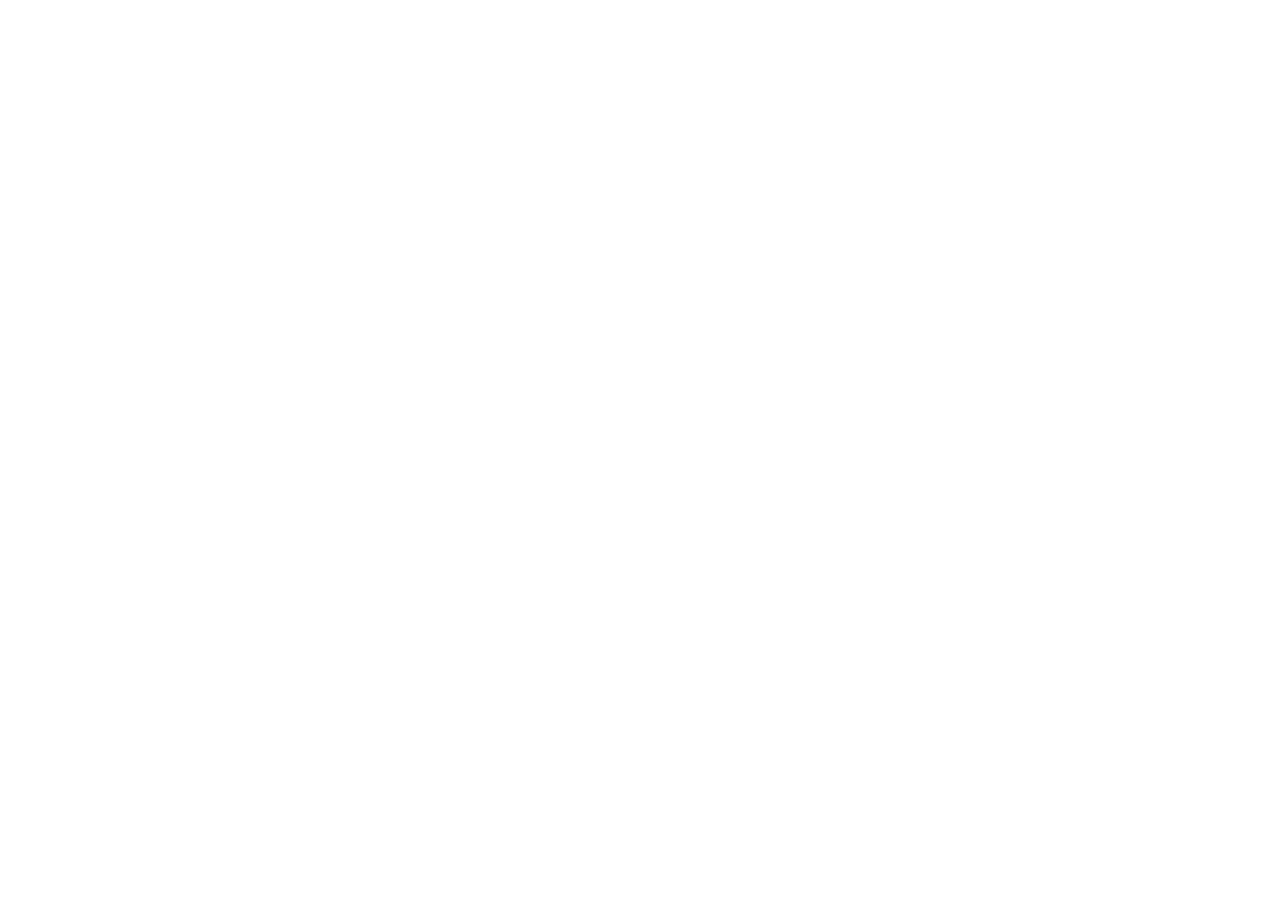
==== habit_listing.html @ 1bbe71d4 "minor calender styling and textbox created" ====
<!DOCTYPE html>
<html lang="en">
<head>
    <meta charset="UTF-8">
    <meta name="viewport" content="width=device-width, initial-scale=1.0">
    <title>Document</title>
</head>
<body>
    
</body>
</html>
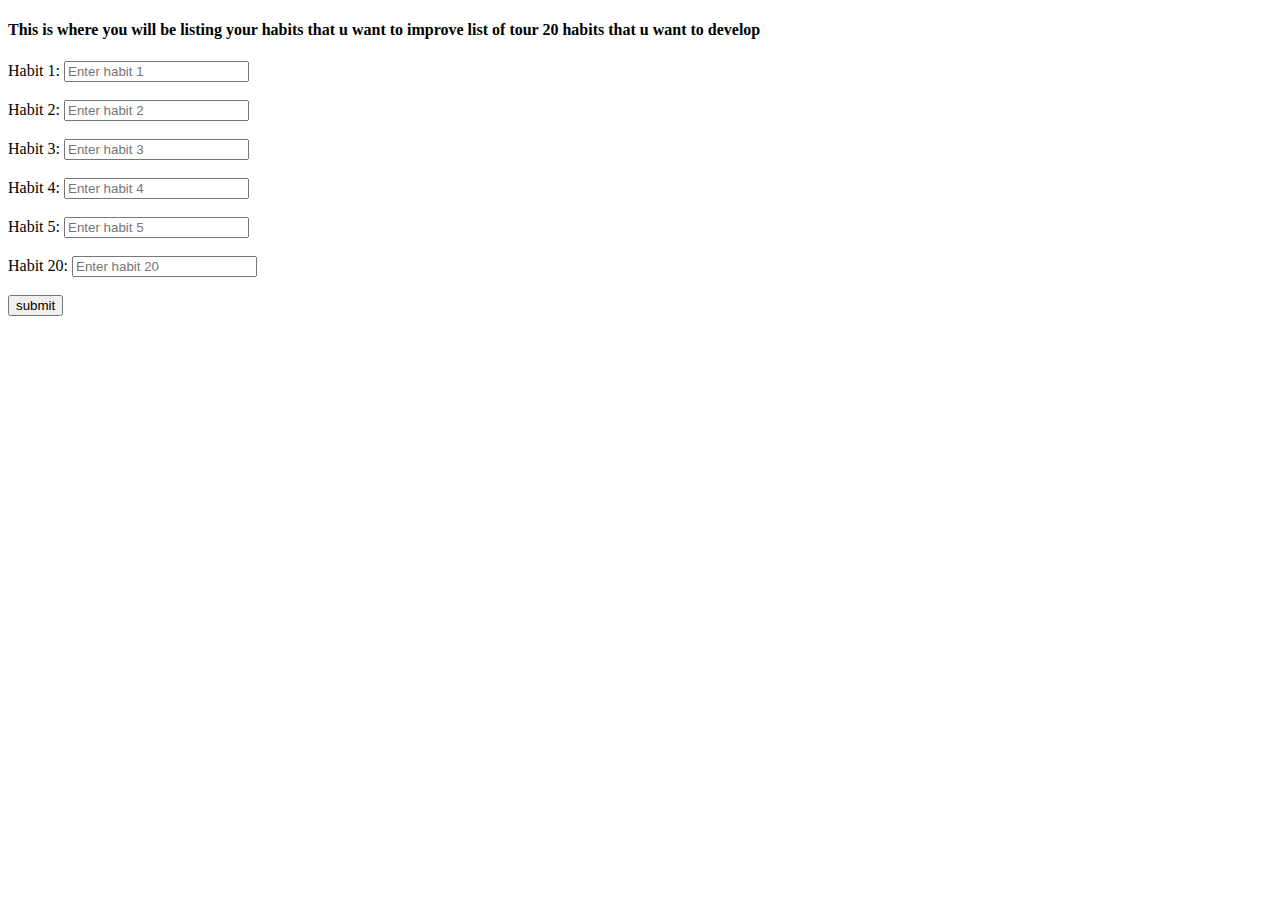
==== commit 3e328788: "array storage" ====
--- a/habit_listing.html
+++ b/habit_listing.html
@@ -4,8 +4,39 @@
     <meta charset="UTF-8">
     <meta name="viewport" content="width=device-width, initial-scale=1.0">
     <title>Document</title>
+    <link rel="stylesheet" href="styles.css">
+    <script src="script.js"></script>
+
 </head>
 <body>
+    <h4>This is where you will be listing your habits that u want to improve list of tour 20 habits that u want to develop</h4>
+    <form id="habit-form">
+        <label for="habit1">Habit 1:</label>
+        <input type="text" id="habit1" name="habit1" placeholder="Enter habit 1"><br><br>
+    
+        <label for="habit2">Habit 2:</label>
+        <input type="text" id="habit2" name="habit2" placeholder="Enter habit 2"><br><br>
+
+        <label for="habit3">Habit 3:</label>
+        <input type="text" id="habit3" name="habit3" placeholder="Enter habit 3"><br><br>
+
+        <label for="habit4">Habit 4:</label>
+        <input type="text" id="habit4" name="habit4" placeholder="Enter habit 4"><br><br>
+
+        <label for="habit3">Habit 5:</label>
+        <input type="text" id="habit5" name="habit5" placeholder="Enter habit 5"><br><br>
+    
+    
+    
+        <!-- Repeat for more habits, up to 20 -->
+        
+        <label for="habit20">Habit 20:</label>
+        <input type="text" id="habit20" name="habit20" placeholder="Enter habit 20"><br><br>
+    
+        <button type="submit"">submit</button> 
+
+    </form>
+ 
     
 </body>
 </html>--- a/styles.css
+++ b/styles.css
@@ -0,0 +1,30 @@
+#calendar {
+    max-width: 550px; /* Set the maximum width */
+    margin: auto;
+    padding: 20px;
+}
+
+:root {
+  
+    --fc-border-color: none;
+    --fc-day-today: red;
+  }
+
+  .fc-day-today {
+    background: rgb(222, 230, 187) !important;
+    border: none !important;
+  
+}
+
+.container{
+  width: auto;
+  height: 100px;
+  background-color: rgb(222, 230, 187);
+  margin: 20px;
+  border-radius: 50px;
+  display: flex;
+  justify-content: center;
+  align-items: center ;
+
+}
+
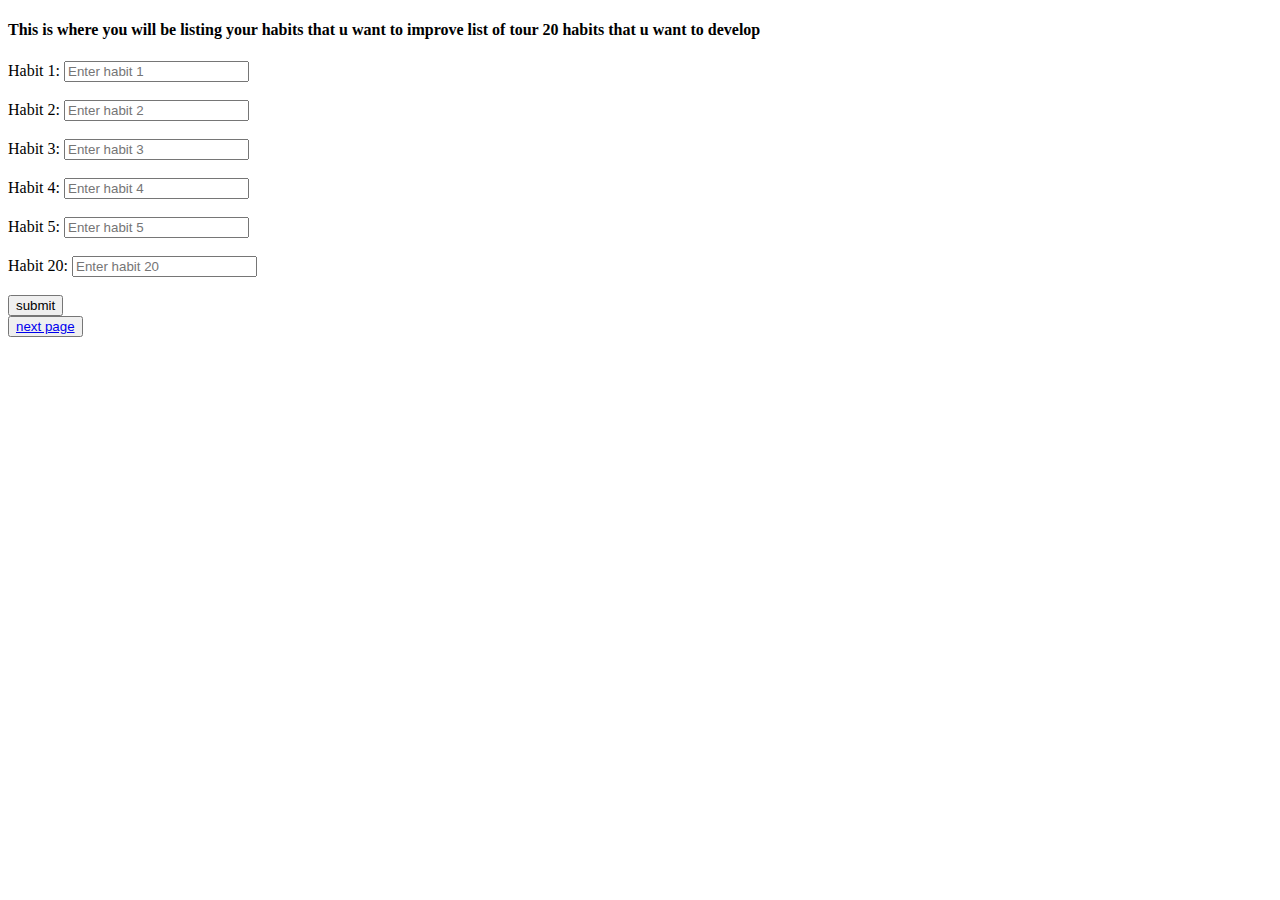
==== commit 6123bb56: "loacally stored data in the browser" ====
--- a/habit_listing.html
+++ b/habit_listing.html
@@ -33,10 +33,10 @@
         <label for="habit20">Habit 20:</label>
         <input type="text" id="habit20" name="habit20" placeholder="Enter habit 20"><br><br>
     
-        <button type="submit"">submit</button> 
+        <button type="submit">submit</button> 
 
     </form>
- 
+    <button type="button"><a href="index.html">next page</a></button> 
     
 </body>
 </html>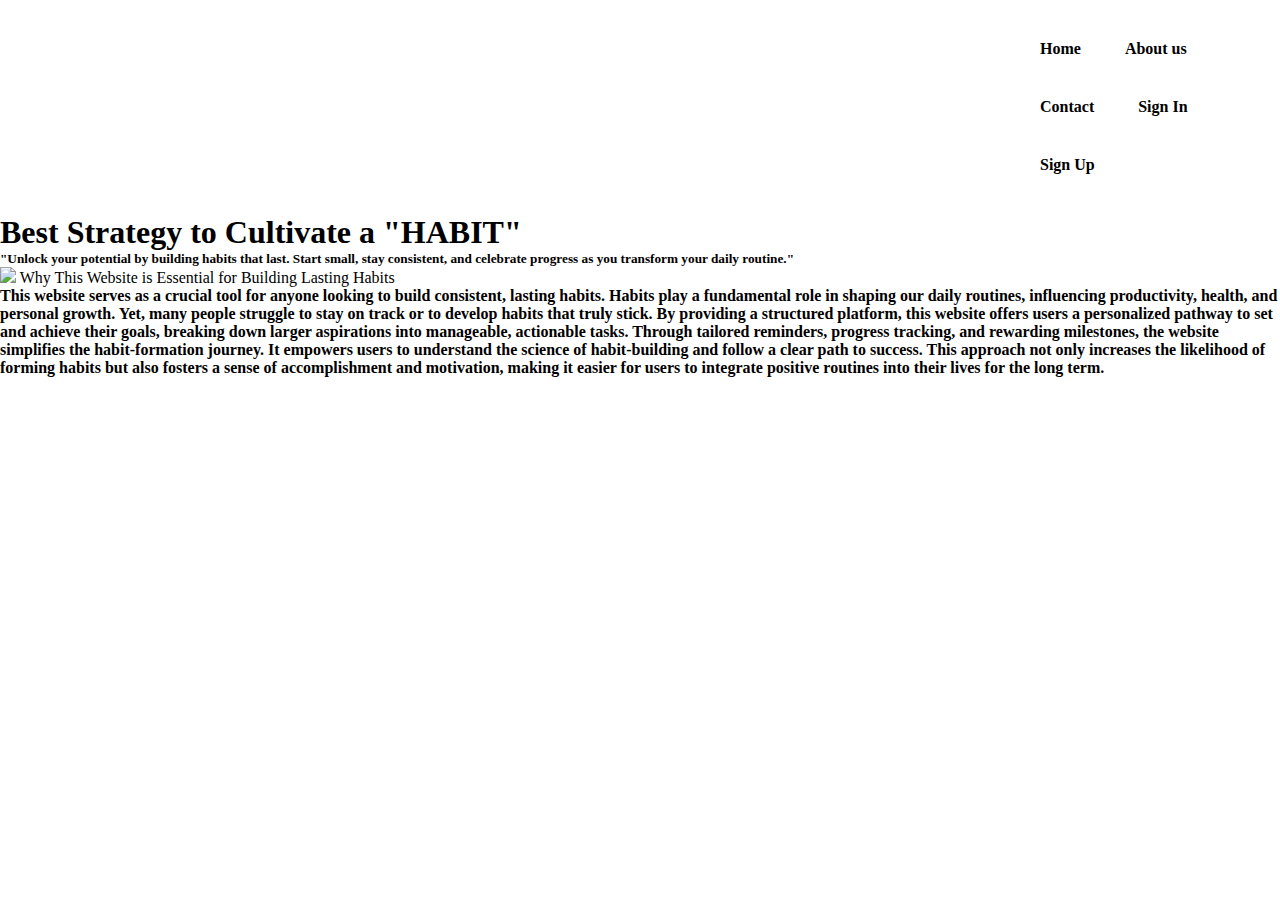
==== commit f767de83: "simple navbar" ====
--- a/habit_listing.html
+++ b/habit_listing.html
@@ -3,13 +3,55 @@
 <head>
     <meta charset="UTF-8">
     <meta name="viewport" content="width=device-width, initial-scale=1.0">
-    <title>Document</title>
-    <link rel="stylesheet" href="styles.css">
+    <title>List Your Habits!!!</title>
+    <link rel="stylesheet" href="styles_mainpage.css">
     <script src="script.js"></script>
 
 </head>
 <body>
-    <h4>This is where you will be listing your habits that u want to improve list of tour 20 habits that u want to develop</h4>
+    <header>
+        <nav class="navbar">
+                <ul>
+                    <li><a href="">Home</a></li>
+                    <li><a href="">About us</a></li>
+                    <li><a href="">Contact</a></li>
+                    <li><a href="">Sign In</a></li>
+                    <li><a href="">Sign Up</a></li>
+                </ul>
+        </nav>    
+    </header>
+
+    <section>
+
+    <h1>Best Strategy to Cultivate a "HABIT"</h1>
+    <h5>"Unlock your potential by building habits that last. Start small, stay consistent, and celebrate progress as you transform your daily routine."</h5>
+    <img src="./teacher-smart-instructor-grey-suit-classroom-with-computer-whiteboard-explaining-task.jpg" width="500px">
+    <h>Why This Website is Essential for Building Lasting Habits </h2>
+    <h4>
+        This website serves as a crucial tool for anyone looking to build consistent, lasting habits. 
+        Habits play a fundamental role in shaping our daily routines, influencing productivity, health, and personal growth. 
+        Yet, many people struggle to stay on track or to develop habits that truly stick. By providing a structured platform, 
+        this website offers users a personalized pathway to set and achieve their goals, breaking down larger aspirations into manageable, 
+        actionable tasks.
+        
+        Through tailored reminders, progress tracking, and rewarding milestones, the website simplifies the habit-formation journey. 
+        It empowers users to understand the science of habit-building and follow a clear path to success. 
+        This approach not only increases the likelihood of forming habits but also fosters a sense of accomplishment and motivation,
+        making it easier for users to integrate positive routines into their lives for the long term.
+        
+        </h4>
+
+    </section>
+
+    
+
+
+
+
+
+
+
+    <!-- <h4>This is where you will be listing your habits that u want to improve list of tour 20 habits that u want to develop</h4>
     <form id="habit-form">
         <label for="habit1">Habit 1:</label>
         <input type="text" id="habit1" name="habit1" placeholder="Enter habit 1"><br><br>
@@ -28,15 +70,15 @@
     
     
     
-        <!-- Repeat for more habits, up to 20 -->
+        Repeat for more habits, up to 20 -->
         
-        <label for="habit20">Habit 20:</label>
+        <!-- <label for="habit20">Habit 20:</label>
         <input type="text" id="habit20" name="habit20" placeholder="Enter habit 20"><br><br>
     
         <button type="submit">submit</button> 
 
     </form>
-    <button type="button"><a href="index.html">next page</a></button> 
+    <button type="button"><a href="index.html">next page</a></button>  -->
     
 </body>
 </html>--- a/styles_mainpage.css
+++ b/styles_mainpage.css
@@ -0,0 +1,34 @@
+*{
+    margin: 0;
+    padding: 0;
+}
+
+.navbar ul{
+    list-style-type: none;
+    margin: 0;
+    padding: 0%;
+    text-decoration: none;
+    
+}
+
+.navbar ul a {
+    text-decoration: none;
+    color: rgb(0, 0, 0);
+    display: inline-block;
+    font-weight: bold;
+}
+
+.navbar ul li{
+    display: inline-block;
+    padding: 20px;
+
+}
+
+.navbar{
+    padding:20px;
+    background-color: rgb(255, 255, 255);
+}
+
+.navbar ul{
+    margin-left: 1000px;
+}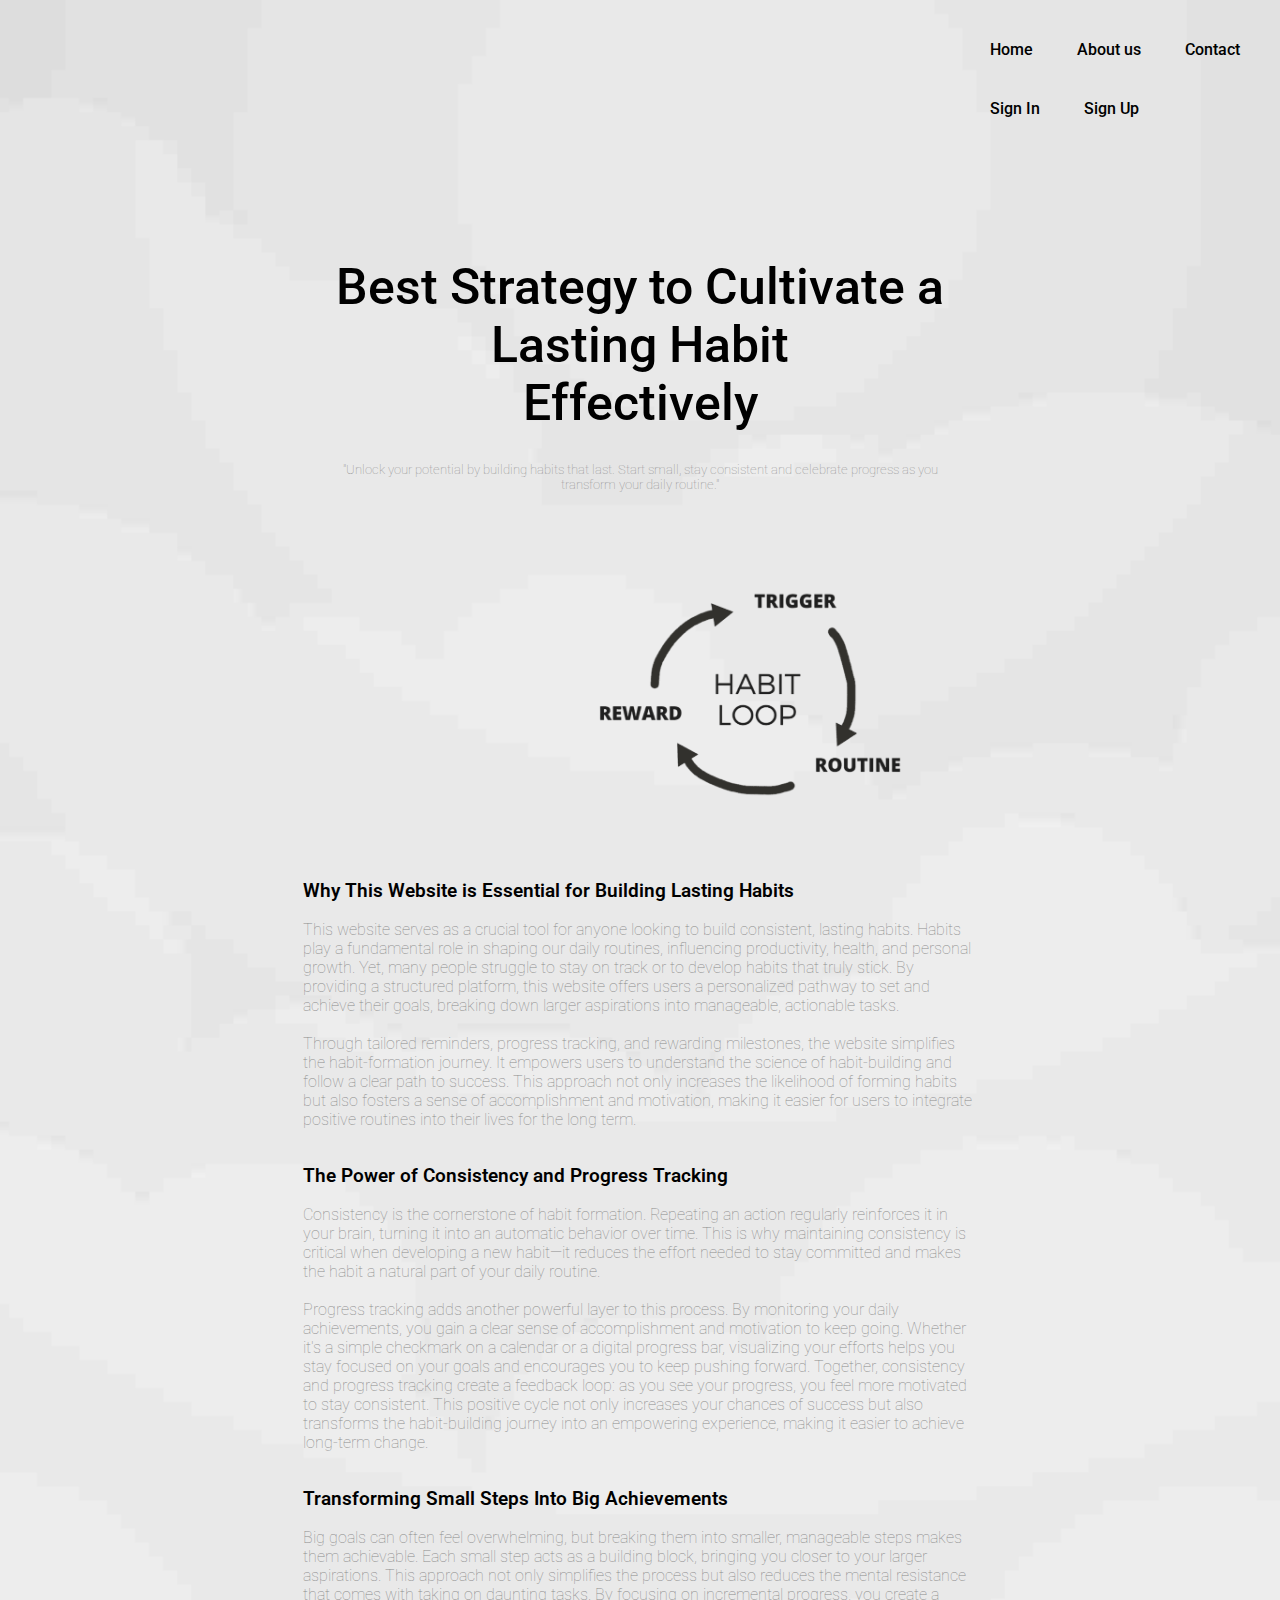
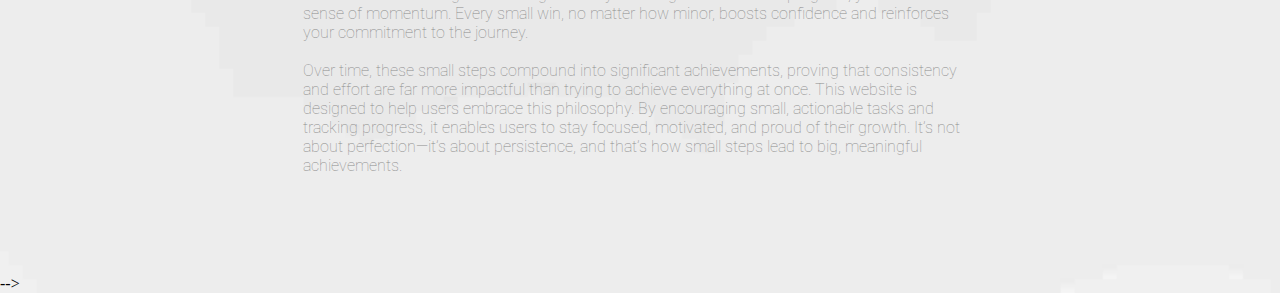
==== commit b277090e: "main page" ====
--- a/habit_listing.html
+++ b/habit_listing.html
@@ -6,6 +6,10 @@
     <title>List Your Habits!!!</title>
     <link rel="stylesheet" href="styles_mainpage.css">
     <script src="script.js"></script>
+    <link rel="preconnect" href="https://fonts.googleapis.com">
+    <link rel="preconnect" href="https://fonts.gstatic.com" crossorigin>
+    <link href="https://fonts.googleapis.com/css2?family=Roboto:ital,wght@0,100;0,300;0,400;0,500;0,700;0,900;1,100;1,300;1,400;1,500;1,700;1,
+    900&display=swap" rel="stylesheet">
 
 </head>
 <body>
@@ -21,25 +25,84 @@
         </nav>    
     </header>
 
-    <section>
+    <section>   
 
-    <h1>Best Strategy to Cultivate a "HABIT"</h1>
-    <h5>"Unlock your potential by building habits that last. Start small, stay consistent, and celebrate progress as you transform your daily routine."</h5>
-    <img src="./teacher-smart-instructor-grey-suit-classroom-with-computer-whiteboard-explaining-task.jpg" width="500px">
-    <h>Why This Website is Essential for Building Lasting Habits </h2>
-    <h4>
-        This website serves as a crucial tool for anyone looking to build consistent, lasting habits. 
-        Habits play a fundamental role in shaping our daily routines, influencing productivity, health, and personal growth. 
-        Yet, many people struggle to stay on track or to develop habits that truly stick. By providing a structured platform, 
-        this website offers users a personalized pathway to set and achieve their goals, breaking down larger aspirations into manageable, 
-        actionable tasks.
-        
-        Through tailored reminders, progress tracking, and rewarding milestones, the website simplifies the habit-formation journey. 
-        It empowers users to understand the science of habit-building and follow a clear path to success. 
-        This approach not only increases the likelihood of forming habits but also fosters a sense of accomplishment and motivation,
-        making it easier for users to integrate positive routines into their lives for the long term.
-        
-        </h4>
+        <div class="wholeArticle">
+
+            <h1>Best Strategy to Cultivate a Lasting Habit <br>Effectively</h1>
+            <h5>"Unlock your potential by building habits that last. Start small, stay consistent and celebrate progress as you <br> transform your daily routine."</h5>
+            <br>
+            <br>
+            <img src="./8dcbd7e88e87224f93546e07af85a136-Photoroom.png" width="500px">
+    
+            <br>
+            <br>
+            <h3>Why This Website is Essential for Building Lasting Habits </h3>
+            <br>    
+            <h4>
+              
+                    This website serves as a crucial tool for anyone looking to build consistent, lasting habits. 
+                    Habits play a fundamental role in shaping our daily routines, influencing productivity, health, and personal growth. 
+                    Yet, many people struggle to stay on track or to develop habits that truly stick. By providing a structured platform, 
+                    this website offers users a personalized pathway to set and achieve their goals, breaking down larger aspirations into manageable, 
+                    actionable tasks.
+                    <br><br>    
+                    Through tailored reminders, progress tracking, and rewarding milestones, the website simplifies the habit-formation journey. 
+                    It empowers users to understand the science of habit-building and follow a clear path to success. 
+                    This approach not only increases the likelihood of forming habits but also fosters a sense of accomplishment and motivation,
+                    making it easier for users to integrate positive routines into their lives for the long term.
+               
+            </h4>
+
+            
+            <br>
+            <br>
+            <h3>The Power of Consistency and Progress Tracking </h3>
+            <br>    
+            <h4>
+                <p>
+                    Consistency is the cornerstone of habit formation. Repeating an action regularly reinforces it in your brain, 
+                    turning it into an automatic behavior over time. 
+                    This is why maintaining consistency is critical when developing a new habit—it reduces the effort needed to stay committed 
+                    and makes the habit a natural part of your daily routine.
+                    <br><br>
+
+
+                    Progress tracking adds another powerful layer to this process. 
+                    By monitoring your daily achievements, you gain a clear sense of accomplishment and motivation to keep going.
+                    Whether it's a simple checkmark on a calendar or a digital progress bar, 
+                    visualizing your efforts helps you stay focused on your goals and encourages you to keep pushing forward.
+                    
+                    Together, consistency and progress tracking create a feedback loop: as you see your progress, you feel more motivated to stay consistent. 
+                    This positive cycle not only increases your chances of success but also transforms the habit-building journey into an 
+                    empowering experience, making it easier to achieve long-term change.
+                </p>
+            </h4>
+
+            <br>
+            <br>
+            <h3>Transforming Small Steps Into Big Achievements</h3>
+            <br>    
+            <h4>
+                <p>
+                    Big goals can often feel overwhelming, but breaking them into smaller, manageable steps makes them achievable. 
+                    Each small step acts as a building block, bringing you closer to your larger aspirations. 
+                    This approach not only simplifies the process but also reduces the mental resistance that comes with taking on daunting tasks.
+
+
+                    By focusing on incremental progress, you create a sense of momentum. 
+                    Every small win, no matter how minor, boosts confidence and reinforces your commitment to the journey.
+                    <br><br> 
+                    Over time, these small steps compound into significant achievements, proving that consistency and effort are far more 
+                    impactful than trying to achieve everything at once.
+                    This website is designed to help users embrace this philosophy. By encouraging small, actionable tasks and tracking progress,
+                    it enables users to stay focused, motivated, and proud of their growth. It’s not about perfection—it’s about persistence,
+                    and that’s how small steps lead to big, meaningful achievements.
+                </p>
+            </h4>
+
+
+        </div>
 
     </section>
 
@@ -51,7 +114,7 @@
 
 
 
-    <!-- <h4>This is where you will be listing your habits that u want to improve list of tour 20 habits that u want to develop</h4>
+    <!-- <!-- <h4>This is where you will be listing your habits that u want to improve list of tour 20 habits that u want to develop</h4>
     <form id="habit-form">
         <label for="habit1">Habit 1:</label>
         <input type="text" id="habit1" name="habit1" placeholder="Enter habit 1"><br><br>
@@ -70,15 +133,15 @@
     
     
     
-        Repeat for more habits, up to 20 -->
+        Repeat for more habits, up to 20 
         
-        <!-- <label for="habit20">Habit 20:</label>
+        <label for="habit20">Habit 20:</label>
         <input type="text" id="habit20" name="habit20" placeholder="Enter habit 20"><br><br>
     
         <button type="submit">submit</button> 
 
     </form>
     <button type="button"><a href="index.html">next page</a></button>  -->
-    
+     -->
 </body>
 </html>--- a/styles_mainpage.css
+++ b/styles_mainpage.css
@@ -1,7 +1,19 @@
 *{
     margin: 0;
     padding: 0;
+   
 }
+
+body {
+    background-image: url(R.jfif);
+    background-size: cover; /* Ensures the image covers the entire background */
+    background-position: center; /* Centers the image */
+    background-repeat: no-repeat; /* Prevents the image from repeating */
+    margin: 0; /* Removes any default margin that might create spacing issues */
+    padding: 0; /* Removes default padding */
+}
+
+/* NAV-SECTION */
 
 .navbar ul{
     list-style-type: none;
@@ -15,7 +27,9 @@
     text-decoration: none;
     color: rgb(0, 0, 0);
     display: inline-block;
-    font-weight: bold;
+    font-family: "Roboto", sans-serif;
+    font-weight: 500;
+    font-style: normal;
 }
 
 .navbar ul li{
@@ -27,8 +41,62 @@
 .navbar{
     padding:20px;
     background-color: rgb(255, 255, 255);
+    background: transparent;
 }
 
 .navbar ul{
-    margin-left: 1000px;
+    margin-left: 950px;
+}
+
+
+/* MAIN BODY */
+
+.wholeArticle{
+    background-color: rgb(255, 0, 0);
+    padding: 100px 302.5px 100px 302.5px;
+    background-clip: content-box;
+    background: transparent;
+}
+
+.wholeArticle h1{
+    margin-bottom: 30px;
+    font-size: 50px;
+    text-align: center;
+    font-family: "Roboto", sans-serif;
+    font-weight: 500;
+    font-style: normal;
+}
+
+.wholeArticle h5{
+    text-align: center;
+    color: rgb(140, 140, 140);
+    font-family: "Roboto", sans-serif;
+    font-weight: 50;
+    font-style: normal;
+}
+
+img{
+    width: 500px;
+    
+}
+
+.wholeArticle h4 {
+    color: rgb(140, 140, 140);
+    font-family: "Roboto", sans-serif;
+    font-weight: 100;
+    font-style: normal;
+}
+
+.wholeArticle h3 {
+    color: rgb(0, 0, 0);
+    font-family: "Roboto", sans-serif;
+    font-weight: 600;
+    font-style: normal;
+}
+
+
+
+img{
+    margin-left: 150px;
+    width: 600px;
 }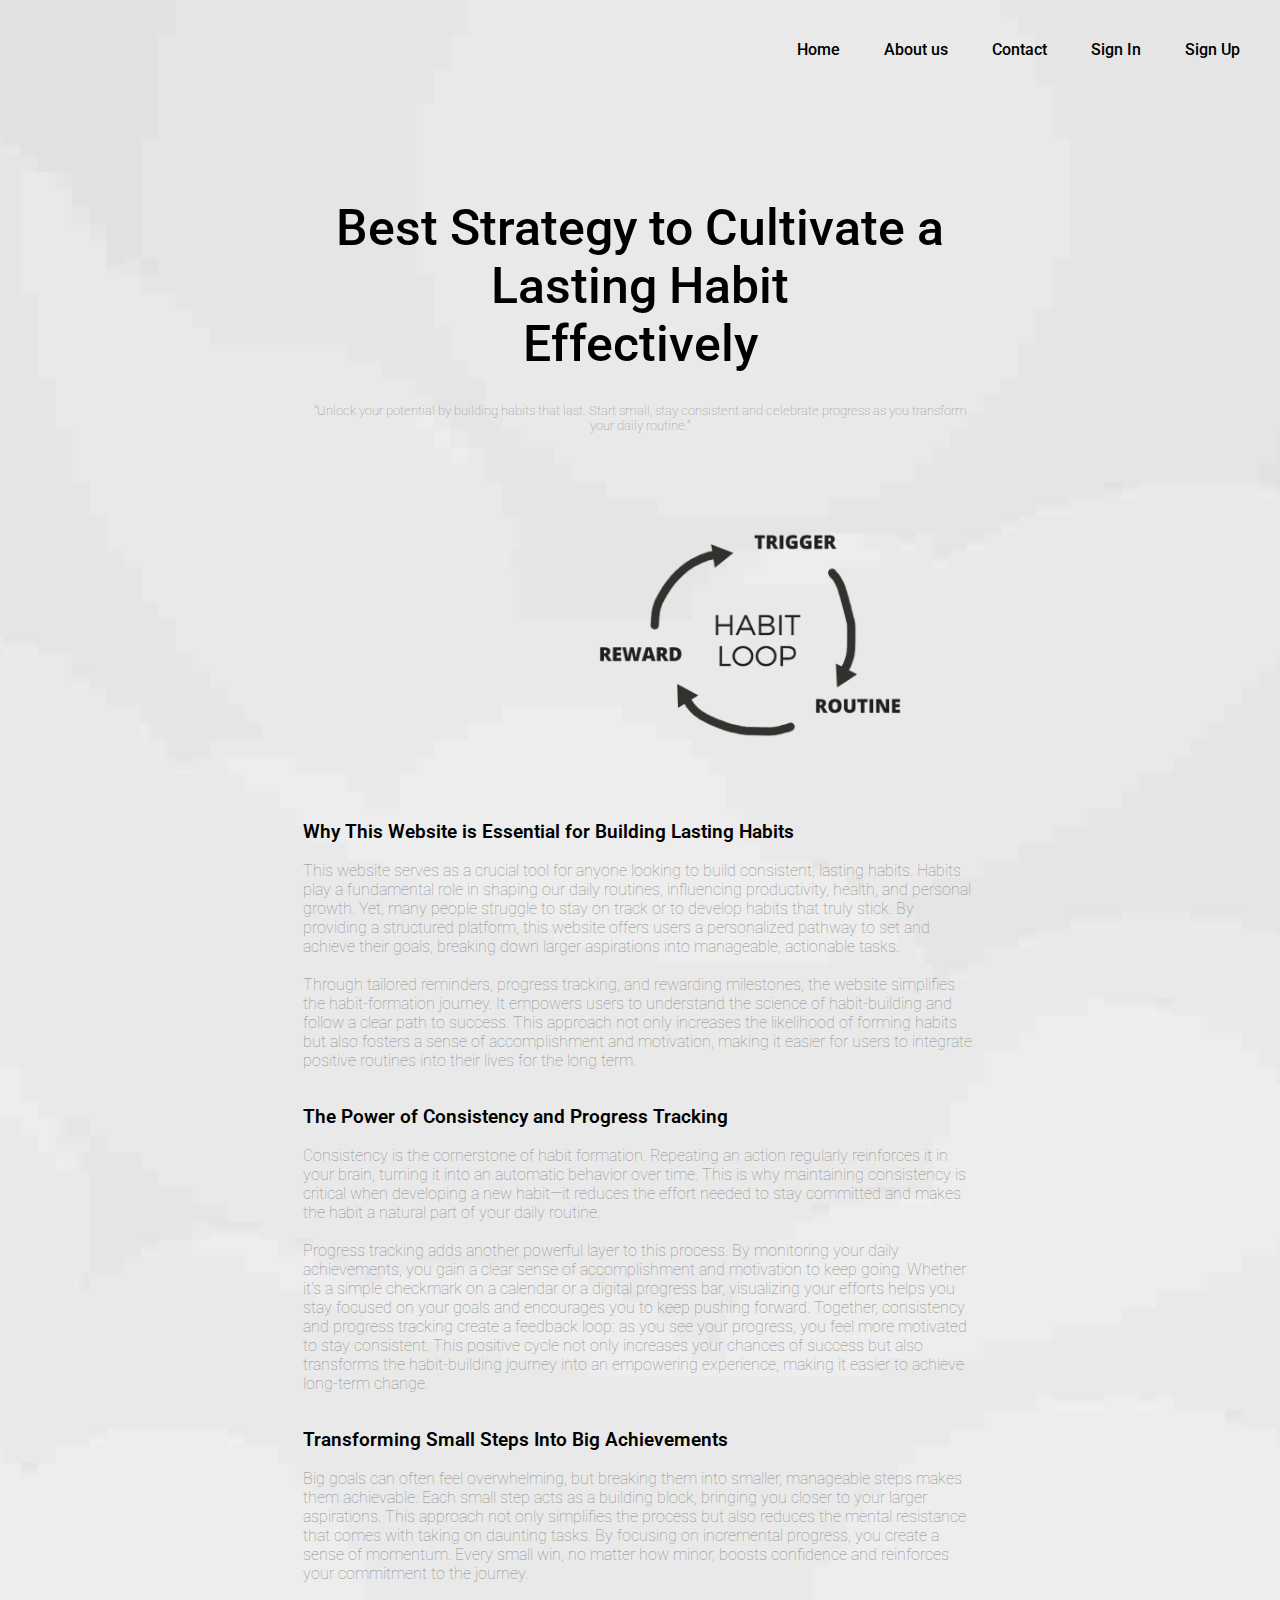
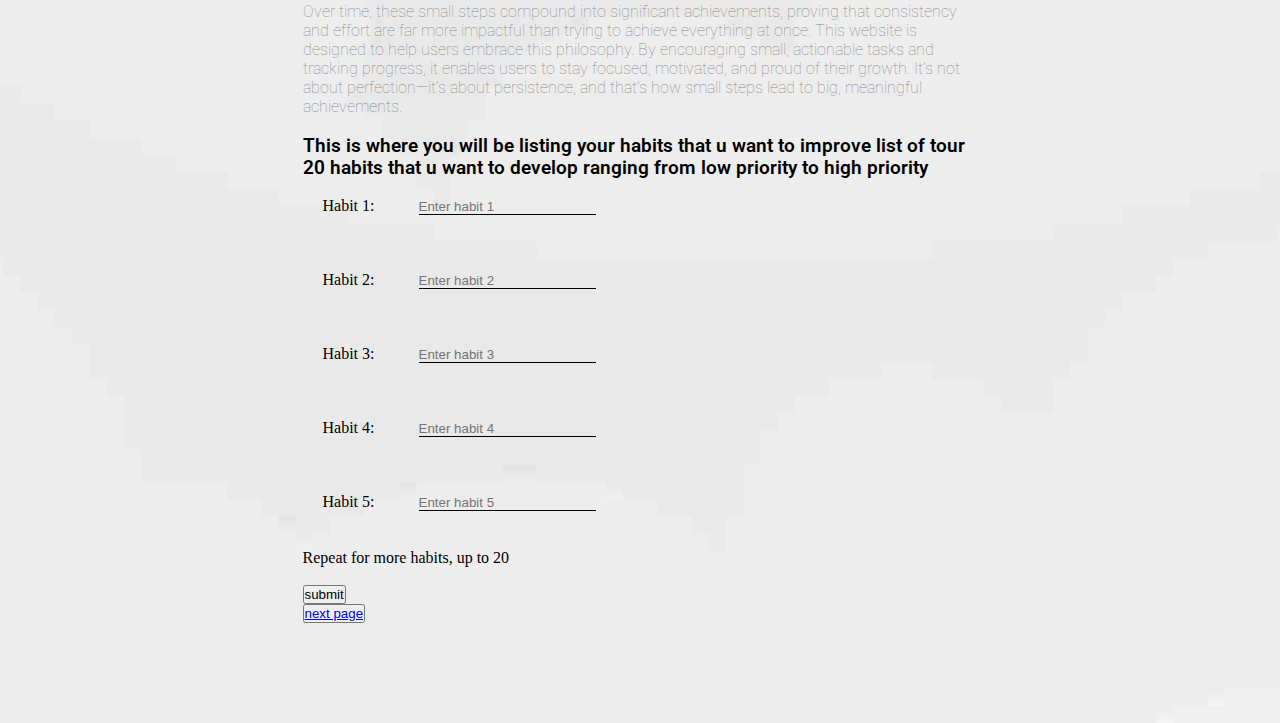
==== commit ff4c281a: "some minor css" ====
--- a/habit_listing.html
+++ b/habit_listing.html
@@ -30,7 +30,7 @@
         <div class="wholeArticle">
 
             <h1>Best Strategy to Cultivate a Lasting Habit <br>Effectively</h1>
-            <h5>"Unlock your potential by building habits that last. Start small, stay consistent and celebrate progress as you <br> transform your daily routine."</h5>
+            <h5>"Unlock your potential by building habits that last. Start small, stay consistent and celebrate progress as you transform your daily routine."</h5>
             <br>
             <br>
             <img src="./8dcbd7e88e87224f93546e07af85a136-Photoroom.png" width="500px">
@@ -98,50 +98,43 @@
                     This website is designed to help users embrace this philosophy. By encouraging small, actionable tasks and tracking progress,
                     it enables users to stay focused, motivated, and proud of their growth. It’s not about perfection—it’s about persistence,
                     and that’s how small steps lead to big, meaningful achievements.
-                </p>
+                    <br>
+                    <br>
+                    <h3>This is where you will be listing your habits that u want to improve list of tour 20 habits that u want to develop ranging from low priority to high priority</h3>
+                </p>    
             </h4>
+            <form id="habit-form">
+                <label for="habit1">Habit 1:</label>
+                <input type="text" id="habit1" name="habit1" placeholder="Enter habit 1"><br><br>
+            
+                <label for="habit2">Habit 2:</label>
+                <input type="text" id="habit2" name="habit2" placeholder="Enter habit 2"><br><br>
+        
+                <label for="habit3">Habit 3:</label>
+                <input type="text" id="habit3" name="habit3" placeholder="Enter habit 3"><br><br>
+        
+                <label for="habit4">Habit 4:</label>
+                <input type="text" id="habit4" name="habit4" placeholder="Enter habit 4"><br><br>
+        
+                <label for="habit3">Habit 5:</label>
+                <input type="text" id="habit5" name="habit5" placeholder="Enter habit 5"><br><br>
+            
+            
+            
+                Repeat for more habits, up to 20 
+                
+            <br><br>
+            
+                <button type="submit">submit</button> 
+        
+            </form>
+            <button type="button"><a href="index.html">next page</a></button>  
 
 
         </div>
 
     </section>
 
-    
-
-
-
-
-
-
-
-    <!-- <!-- <h4>This is where you will be listing your habits that u want to improve list of tour 20 habits that u want to develop</h4>
-    <form id="habit-form">
-        <label for="habit1">Habit 1:</label>
-        <input type="text" id="habit1" name="habit1" placeholder="Enter habit 1"><br><br>
-    
-        <label for="habit2">Habit 2:</label>
-        <input type="text" id="habit2" name="habit2" placeholder="Enter habit 2"><br><br>
-
-        <label for="habit3">Habit 3:</label>
-        <input type="text" id="habit3" name="habit3" placeholder="Enter habit 3"><br><br>
-
-        <label for="habit4">Habit 4:</label>
-        <input type="text" id="habit4" name="habit4" placeholder="Enter habit 4"><br><br>
-
-        <label for="habit3">Habit 5:</label>
-        <input type="text" id="habit5" name="habit5" placeholder="Enter habit 5"><br><br>
-    
-    
-    
-        Repeat for more habits, up to 20 
-        
-        <label for="habit20">Habit 20:</label>
-        <input type="text" id="habit20" name="habit20" placeholder="Enter habit 20"><br><br>
-    
-        <button type="submit">submit</button> 
-
-    </form>
-    <button type="button"><a href="index.html">next page</a></button>  -->
-     -->
+      
 </body>
 </html>--- a/styles_mainpage.css
+++ b/styles_mainpage.css
@@ -45,7 +45,7 @@
 }
 
 .navbar ul{
-    margin-left: 950px;
+    text-align: right;
 }
 
 
@@ -99,4 +99,16 @@
 img{
     margin-left: 150px;
     width: 600px;
+}
+
+#habit-form label , input{
+    margin: 20px;
+
+}
+
+#habit-form input{
+    background: transparent;
+    border: none;
+    border-bottom: 1px solid #000000;
+
 }